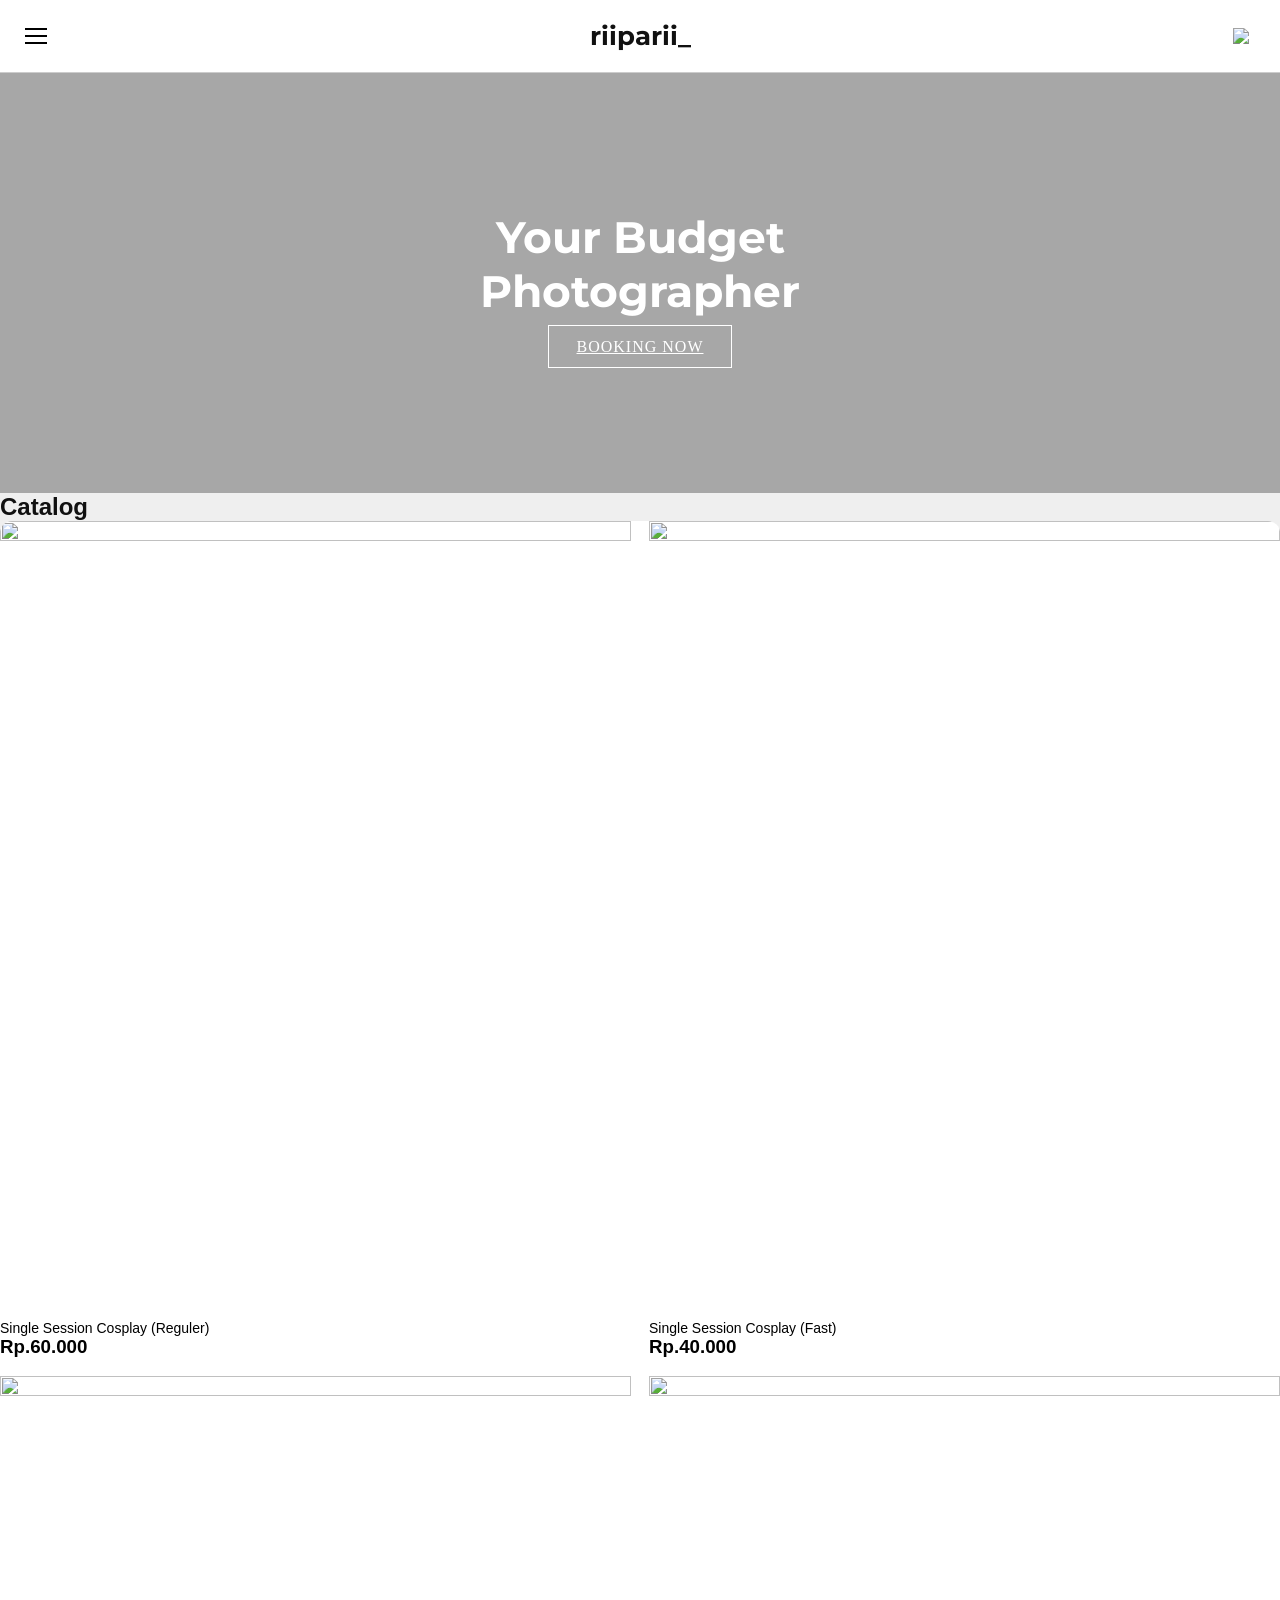
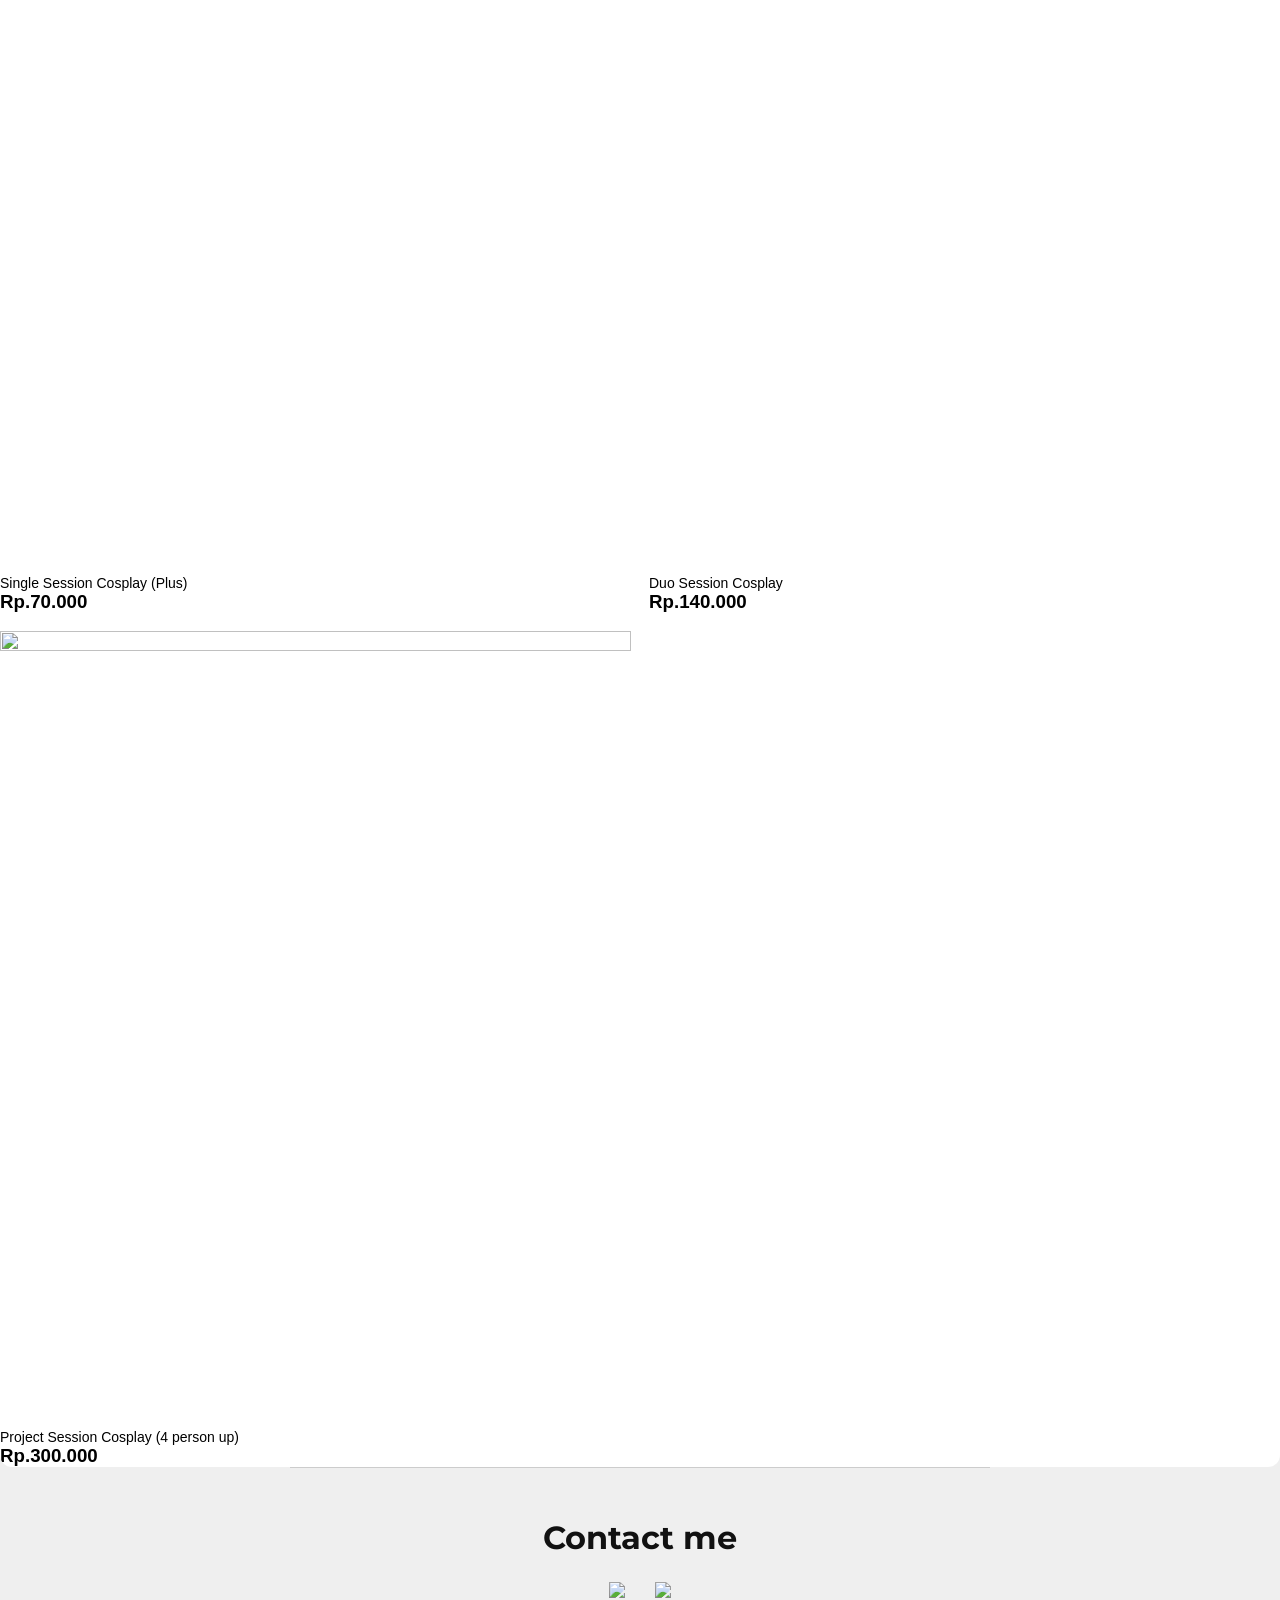
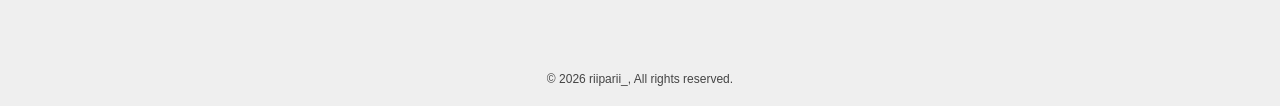
==== index.html @ c1cc9fe5 "Update index.html" ====
<!DOCTYPE html>
<html lang="en">
<head>
<meta charset="UTF-8">
<meta name="viewport" content="width=device-width, initial-scale=1.0">

<title>riiparii_ Photography</title>

<link rel="stylesheet" href="style.css">

<link href="https://fonts.googleapis.com/css2?family=Montserrat:wght@400;600;700&display=swap" rel="stylesheet">

</head>

<body>

<header class="navbar">

    <div id="searchBox" class="search-box">

<input 
type="text" 
id="searchInput" 
placeholder="Search"
onkeyup="searchCatalog()"
>

<img src="https://i.ibb.co.com/Ndz4TD00/searchlogo.png" class="search-icon-inside">

<div class="close-search" onclick="closeSearch()">✕</div>

</div>

<div class="menu-icon" onclick="toggleMenu()">
<span></span>
<span></span>
<span></span>
</div>

<div class="logo">
riiparii_
</div>

<div class="search-icon" onclick="openSearch()">
<img src="https://i.ibb.co.com/Ndz4TD00/searchlogo.png">
</div>

</header>

<!-- MENU OVERLAY -->
<div id="menuOverlay" class="menu-overlay">

<div class="menu-content">

<div class="menu-header">
<div class="close-menu" onclick="closeMenu()">✕</div>
</div>

<div class="menu-links">

<a href="commingsoon.html">About Me</a>
<a href="#commingsoon.html">Gallery</a>
<a href="commingsoon.html" download>Download PDF Catalog</a>

</div>

<div class="menu-footer">

<h3>Contact Me</h3>

<div class="menu-contact">

<a href="mailto:riipariiadmin2026@gmail.com">
<img src="https://i.ibb.co.com/HTHFLBGZ/gmaillogo.png">
</a>

<a href="https://instagram.com/riiparii_">
<img src="https://i.ibb.co.com/ynrsG2vK/instagramlogo.png">
</a>

</div>

<p class="menu-copyright">
© 2026 riiparii_
</p>

</div>

</div>

</div>

<section class="hero">

<div class="hero-content">

<h1>
Your Budget <br>
Photographer
</h1>

<a href="https://forms.gle/e1d5AohUWbhSeL6X9" class="booking">
BOOKING NOW
</a>
</div>

</section>


<section class="https://i.ibb.co.com/99dqFqdV/image.jpg">

<h2>Catalog</h2>

<div class="catalog-grid">

<a href="catalog1.html" class="catalog-item">
<img src="https://i.ibb.co.com/Fbtb90tC/p1.jpg">
<p class="package">Single Session Cosplay (Reguler) </p>
<h3>Rp.60.000</h3>
</a>


<a href="catalog2.html" class="catalog-item">
<img src="https://i.ibb.co.com/L7QJy4n/p1.jpg">
<p class="package">Single Session Cosplay (Fast) </p>
<h3>Rp.40.000</h3>
</a>


<a href="catalog3.html" class="catalog-item">
<img src="https://i.ibb.co.com/PZdLRcFg/p1.jpg">
<p class="package">Single Session Cosplay (Plus)</p>
<h3>Rp.70.000</h3>
</a>


<a href="catalog4.html" class="catalog-item">
<img src="https://i.ibb.co.com/21cMz0WW/p1.jpg">
<p class="package">Duo Session Cosplay </p>
<h3>Rp.140.000</h3>
</a>


<a href="catalog5.html" class="catalog-item">
<img src="https://i.ibb.co.com/rGk1Z4bn/p1.jpg">
<p class="package">Project Session Cosplay (4 person up)</p>
<h3>Rp.300.000</h3>
</a>

</div>

</section>

<section class="contact-home">

<h2>Contact me</h2>

<div class="contact-icons">

<a href="mailto:emailkamu@gmail.com">
<img src="https://i.ibb.co.com/HTHFLBGZ/gmaillogo.png">
</a>

<a href="https://instagram.com/usernamekamu">
<img src="https://i.ibb.co.com/ynrsG2vK/instagramlogo.png">
</a>

</div>

</section>

<script src="script.js"></script>

<footer>

<p>© 2026 riiparii_, All rights reserved.</p>

</footer>

<script>

function openSearch(){
document.getElementById("searchBox").style.display="flex";
}

function closeSearch(){
document.getElementById("searchBox").style.display="none";
document.getElementById("searchInput").value="";
searchCatalog();
}

function searchCatalog(){

let input=document.getElementById("searchInput").value.toLowerCase();
let items=document.querySelectorAll(".catalog-item");

items.forEach(item=>{

let text=item.innerText.toLowerCase();

if(text.includes(input)){
item.style.display="block";
}else{
item.style.display="none";
}

});

}

function openSearch(){
document.getElementById("searchBox").style.display="flex";
document.getElementById("searchInput").focus();
}

</script>

<script>

function toggleMenu(){
document.getElementById("menuOverlay").style.display = "block";
}

function closeMenu(){
document.getElementById("menuOverlay").style.display = "none";
}

</script>

</body>
</html>
---- style.css ----
*{
margin:0;
padding:0;
box-sizing:border-box;
}

body{
font-family:"Bahnschrift", sans-serif;
background:#efefef;
color:#111;
}

/* NAVBAR */

.navbar{
display:flex;
justify-content:space-between;
align-items:center;
padding:20px 25px;
background:white;
border-bottom:1px solid #ccc;
}

.logo{
font-family:"Montserrat";
font-weight:700;
font-size:26px;
}

.menu-icon span{
display:block;
width:22px;
height:2px;
background:black;
margin:5px 0;
}

.search-icon img{
width:22px;
height:auto;
cursor:pointer;
display:block;
}

.search-icon{
display:flex;
align-items:center;
}
/* HERO */

.hero{
height:420px;
background-image:url("https://i.ibb.co.com/99dqFqdV/image.jpg");

background-size:cover;
background-position:center top;
background-repeat:no-repeat;

display:flex;
align-items:center;
justify-content:center;
position:relative;
text-align:center;
color:white;
overflow:hidden;
}

.hero::after{
content:"";
position:absolute;
top:0;
left:0;
width:100%;
height:100%;
background:rgba(0,0,0,0.3);
}

.hero-content{
z-index:2;
}

.hero-img{
width:100%;
height:auto;
display:block;
}

.hero-content{
position:absolute;
top:50%;
left:50%;
transform:translate(-50%,-50%);
}

.hero h1{
font-family:"Montserrat";
font-size:44px;
font-weight:700;
margin-bottom:20px;
}

.booking{
background:transparent;
border:1px solid white;
padding:12px 28px;
color:white;
font-family:"Bahnschrift";
letter-spacing:1px;
cursor:pointer;
transition:0.3s;
}

.booking:hover{
background:white;
color:black;
}

/* CATALOG */

.catalog{
max-width:700px;
margin:auto;
padding:40px 20px;
}

.catalog h2{
font-family:"Montserrat";
font-size:34px;
margin-bottom:20px;
}

.catalog-grid{
display:grid;
grid-template-columns:repeat(2,1fr);
gap:16px;
}
.card img{
width:100%;
aspect-ratio:4/5;
object-fit:cover;
display:block;
}

.package{
margin-top:10px;
font-size:14px;
}

.card h3{
font-family:"Montserrat";
font-size:20px;
margin-top:4px;
}

.card{
text-decoration:none;
color:inherit;
display:block;
}

.contact-home{
max-width:700px;
margin:auto;
padding:50px 20px;
text-align:center;
border-top:1px solid #ccc;
}

.contact-home h2{
font-family:"Montserrat";
font-size:32px;
margin-bottom:25px;
}

.contact-icons{
display:flex;
justify-content:center;
gap:30px;
}

.contact-icons img{
width:30px;
height:auto;
cursor:pointer;
transition:0.25s;
}

.contact-icons img:hover{
transform:scale(1.1);
opacity:0.7;
} 

/* MOBILE */

@media(max-width:600px){

.hero h1{
font-size:32px;
}

.catalog-grid{
grid-template-columns:1fr;
}

}

footer{
text-align:center;
padding:20px;
font-size:12px;
color:#444;
}
.navbar{

position:relative;

}

.back-btn:hover{
opacity:0.6;
transition:0.2s;
}

.search-box{

display:none;

position:absolute;
left:50%;
transform:translateX(-50%);

align-items:center;
gap:10px;

padding:10px 15px;

background:white;
border:1px solid #aaa;

width:400px;
max-width:80%;

z-index:1000;

}

.search-box input{

flex:1;

padding:10px 14px;

border:none;
outline:none;

font-family:"Montserrat";
font-size:16px;

}

.search-icon-inside{

width:20px;

}

.close-search{

font-size:22px;
cursor:pointer;

}

.catalog-grid{
display:grid;
grid-template-columns:repeat(2,1fr);
gap:18px;

border-radius:12px;
overflow:hidden;
background:white;
}

.catalog-item{
display:block;
text-decoration:none;
color:black;
}

.catalog-item img{
width:100%;
aspect-ratio:4/5;
object-fit:cover;
display:block;
}

.catalog-item img{
transition:0.3s;
}

.catalog-item:hover img{
transform:scale(1.05);
}

.menu-overlay{
position:fixed;
top:0;
left:0;
width:100%;
height:100%;
background:rgba(0,0,0,0.2);
display:none;
z-index:1000;
}

.menu-content{
width:75%;
height:100%;
background:#f5f5f5;
position:relative;
display:flex;
flex-direction:column;
justify-content:space-between;
font-family:'Montserrat',sans-serif;
}

.menu-header{
position:absolute;
top:20px;
right:25px;
}

.close-menu{
font-size:28px;
cursor:pointer;
}

.menu-links{
margin-top:100px;
}

.menu-links a{
display:block;
padding:30px 40px;
font-size:28px;
text-decoration:none;
color:black;
border-bottom:1px solid #ccc;
}

.menu-footer{
padding:30px 40px;
}

.menu-footer h3{
font-size:20px;
margin-bottom:15px;
}

.menu-contact{
display:flex;
gap:15px;
margin-bottom:20px;
}

.menu-contact img{
width:28px;
}

.menu-copyright{
font-size:14px;
color:#555;
}

@media(max-width:600px){

.hero{
height:300px;
background-size:100%;
background-position:center top;
}

}
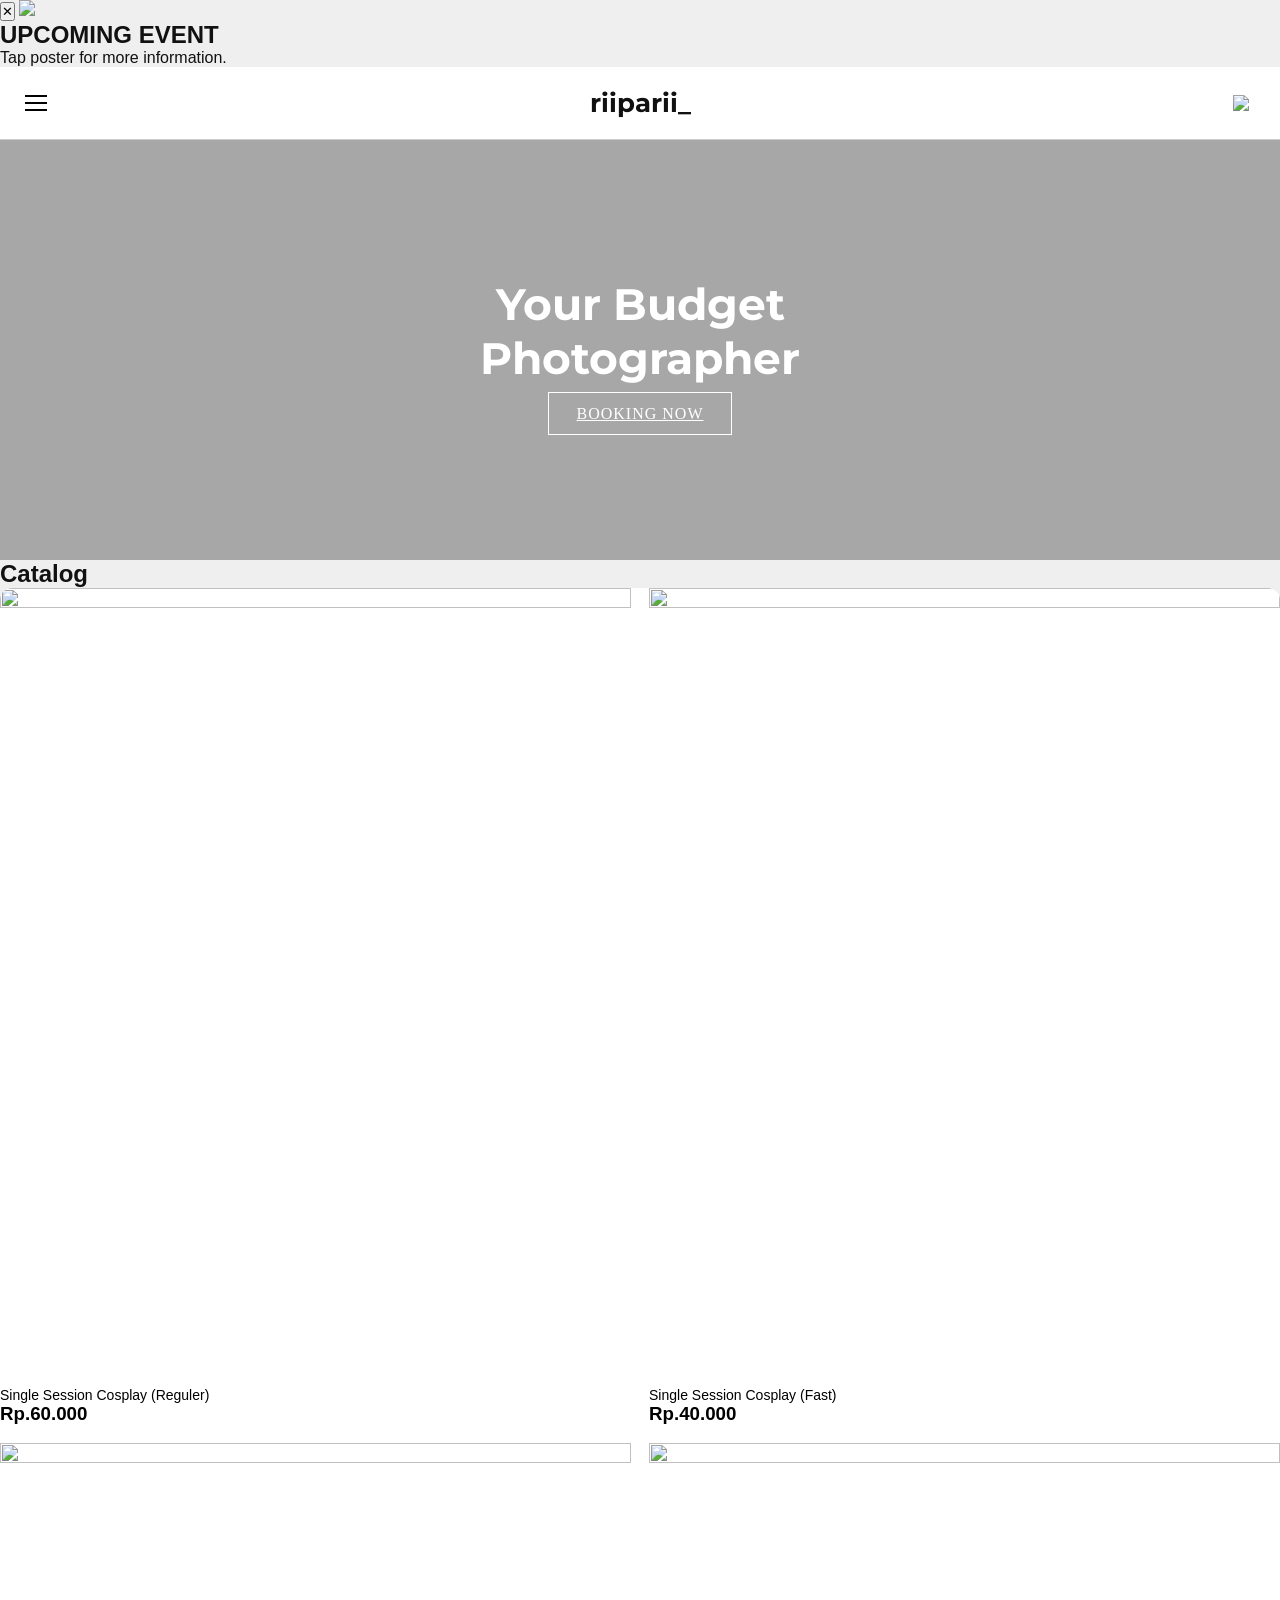
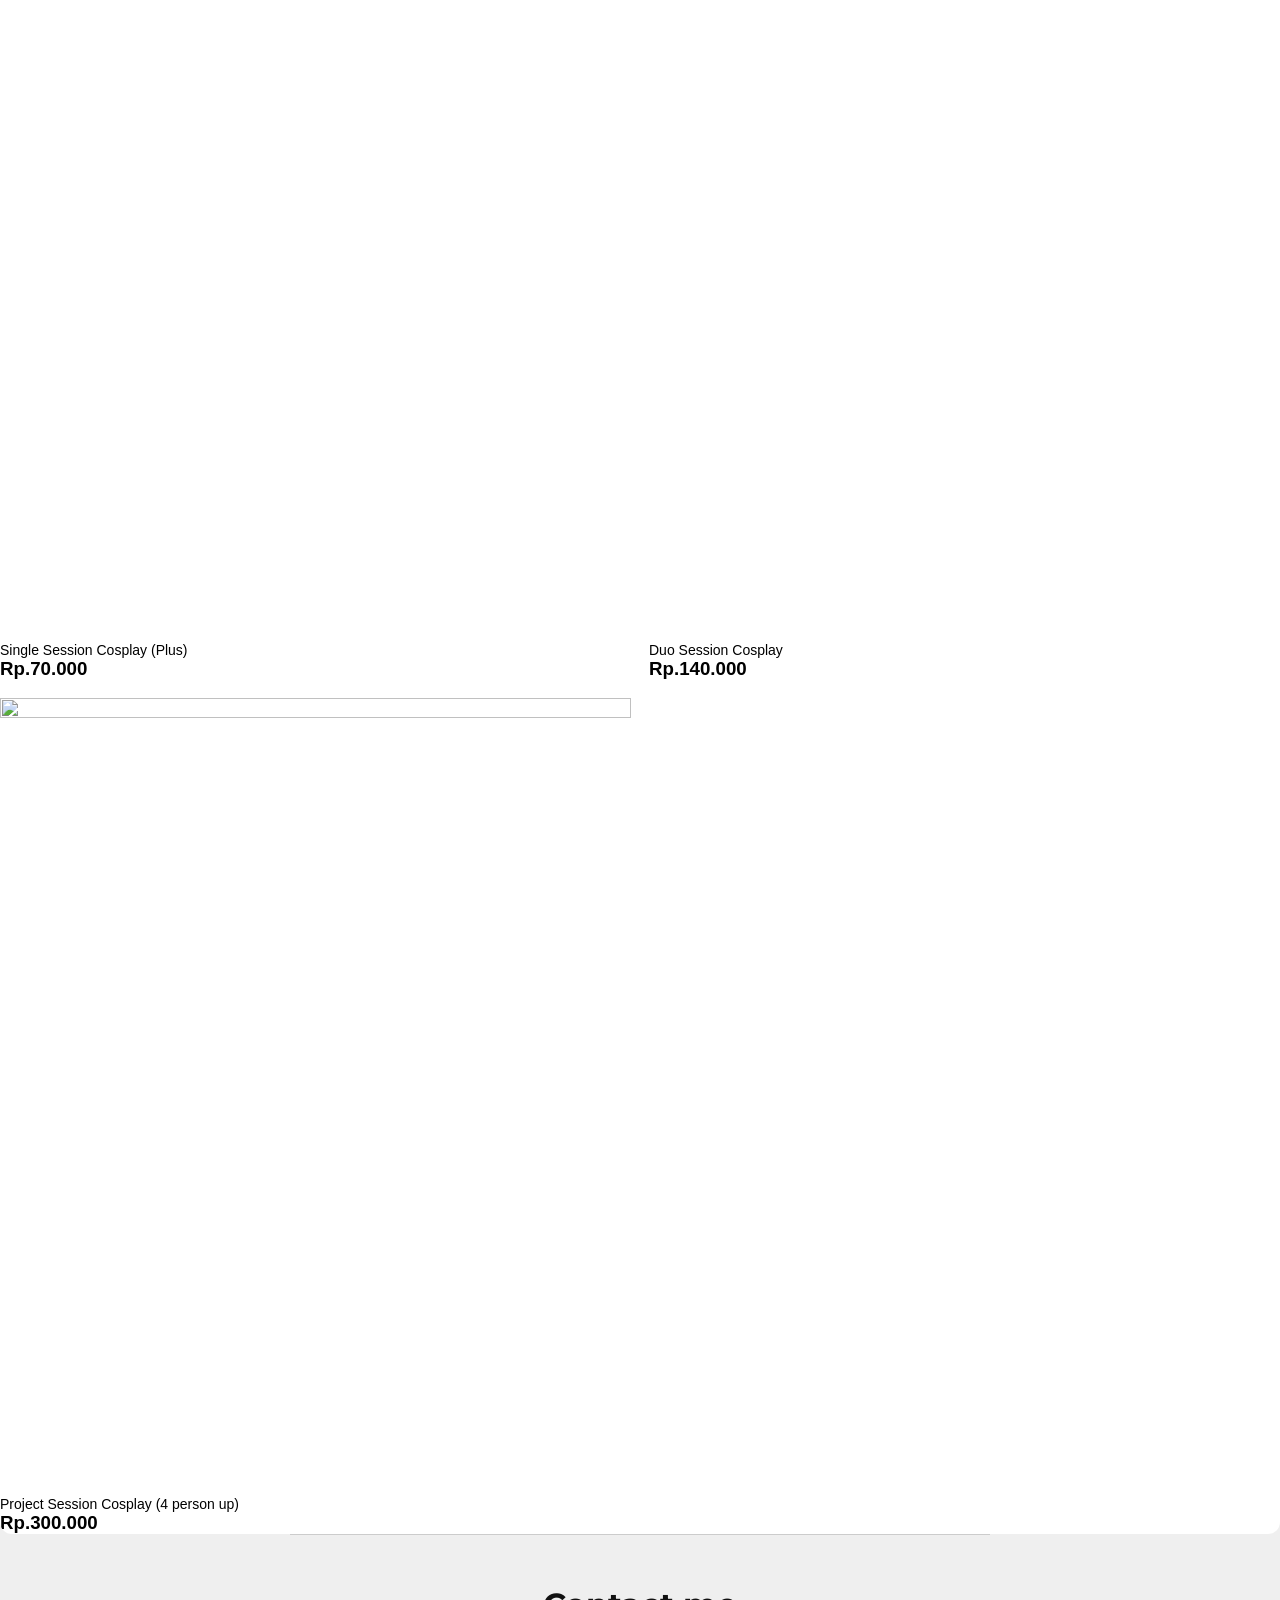
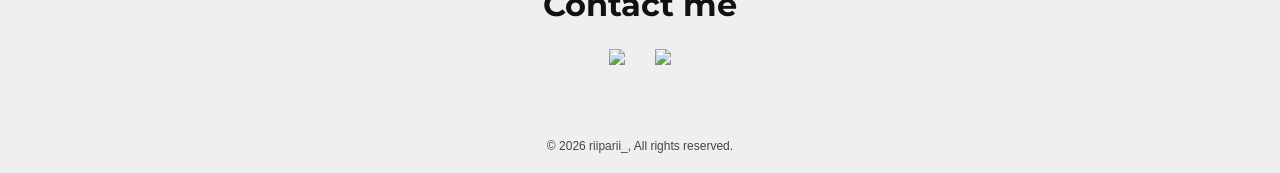
==== commit 6f3f633c: "Update index.html" ====
--- a/index.html
+++ b/index.html
@@ -11,6 +11,31 @@
 <link href="https://fonts.googleapis.com/css2?family=Montserrat:wght@400;600;700&display=swap" rel="stylesheet">
 
 </head>
+
+<!-- EVENT POPUP -->
+
+<div id="eventPopup" class="popup-overlay">
+
+<div class="popup-box">
+
+<button class="popup-close" onclick="closePopup()">✕</button>
+
+<img
+class="popup-poster"
+src="https://i.ibb.co.com/dw8KZtsd/Weekend-jadi-lebih-seru-bareng-Connext-Japan-Djakarta-Ennichi-Nikmati-vibes-matsuri-di-taman-pu.jpg"
+>
+</a>
+
+<div class="popup-info">
+<h2>UPCOMING EVENT</h2>
+<p>
+Tap poster for more information.
+</p>
+</div>
+
+</div>
+
+</div>
 
 <body>
 
@@ -58,9 +83,9 @@
 
 <div class="menu-links">
 
-<a href="commingsoon.html">About Me</a>
-<a href="#commingsoon.html">Gallery</a>
-<a href="commingsoon.html" download>Download PDF Catalog</a>
+<a href="comming soon.html">About Me</a>
+<a href="comming soon.html">Gallery</a>
+<a href="comming soon.html">Download PDF Catalog</a>
 
 </div>
 
@@ -227,5 +252,29 @@
 
 </script>
 
+<script>
+
+function closePopup(){
+document.getElementById("eventPopup").style.display = "none";
+}
+
+window.onload = function(){
+
+if(!sessionStorage.getItem("popupShown")){
+
+document.getElementById("eventPopup").style.display = "flex";
+
+sessionStorage.setItem("popupShown", "true");
+
+}else{
+
+document.getElementById("eventPopup").style.display = "none";
+
+}
+
+}
+
+</script>
+
 </body>
 </html>
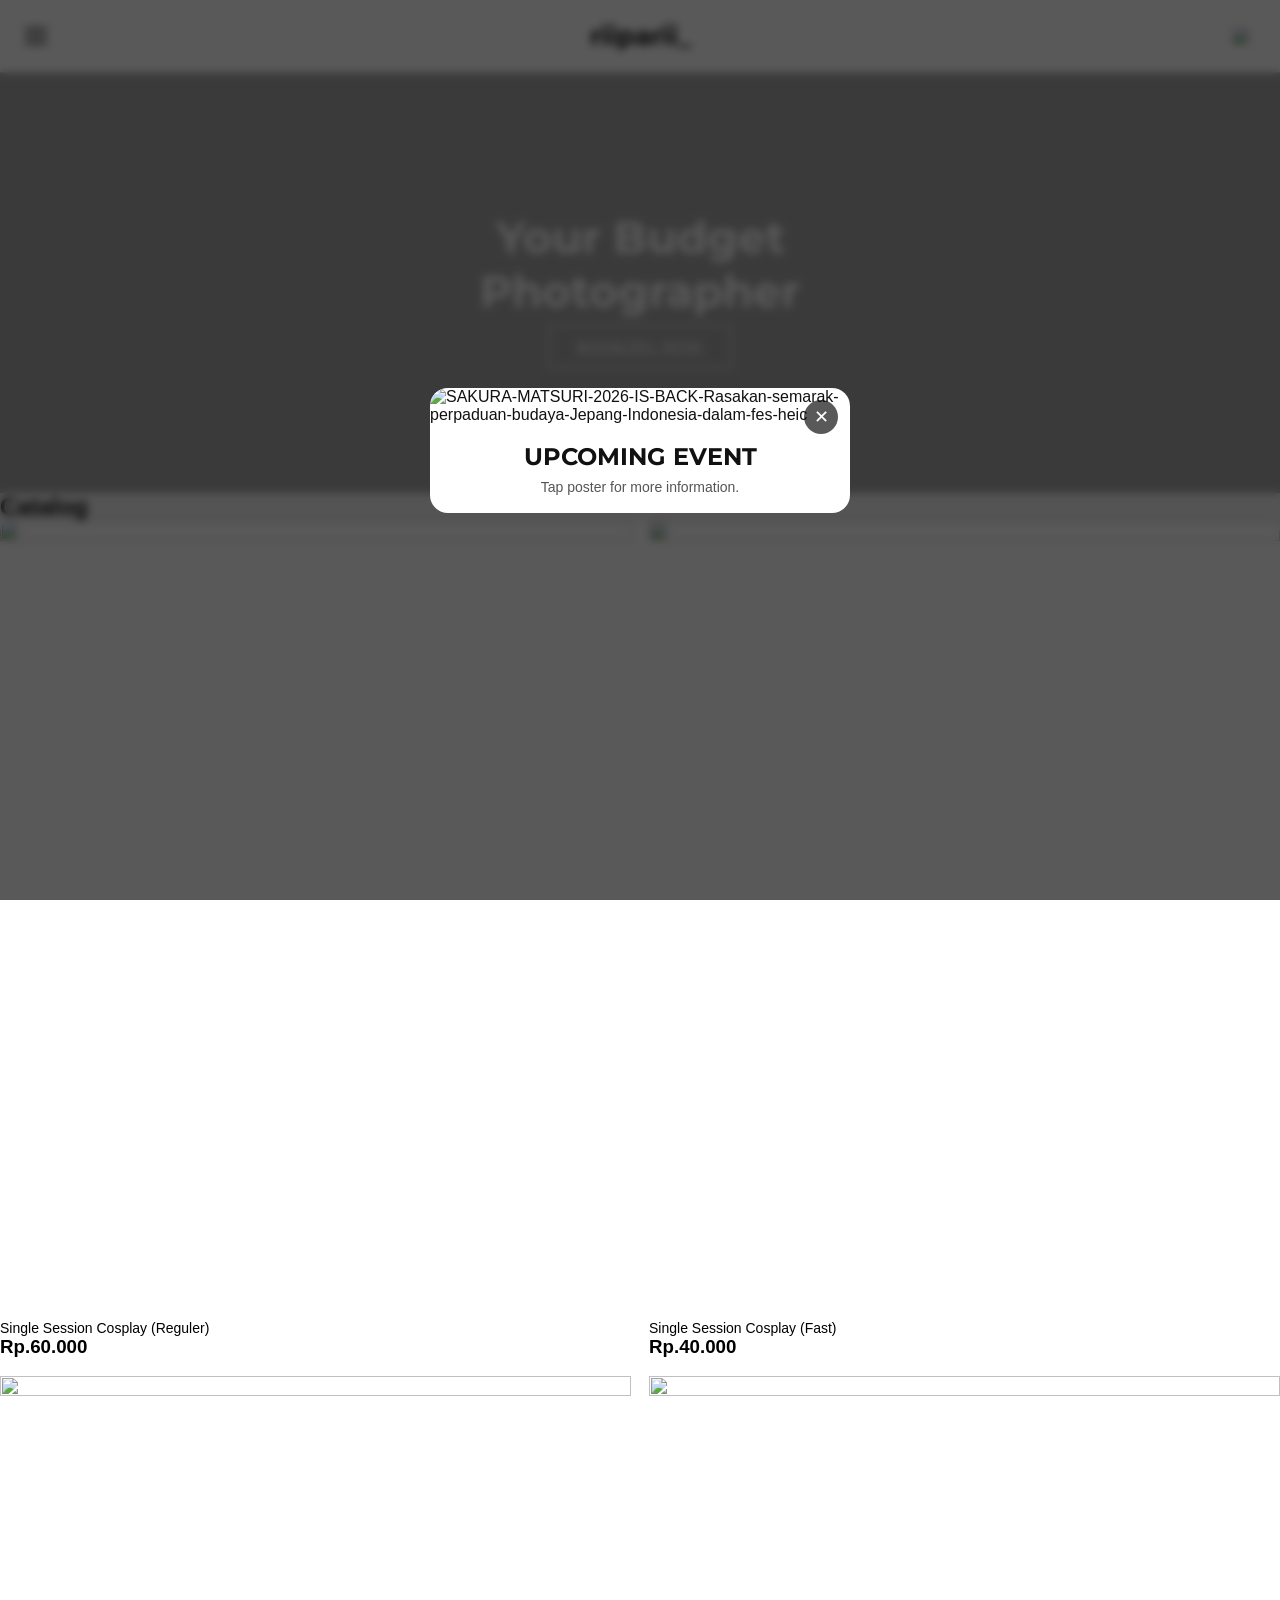
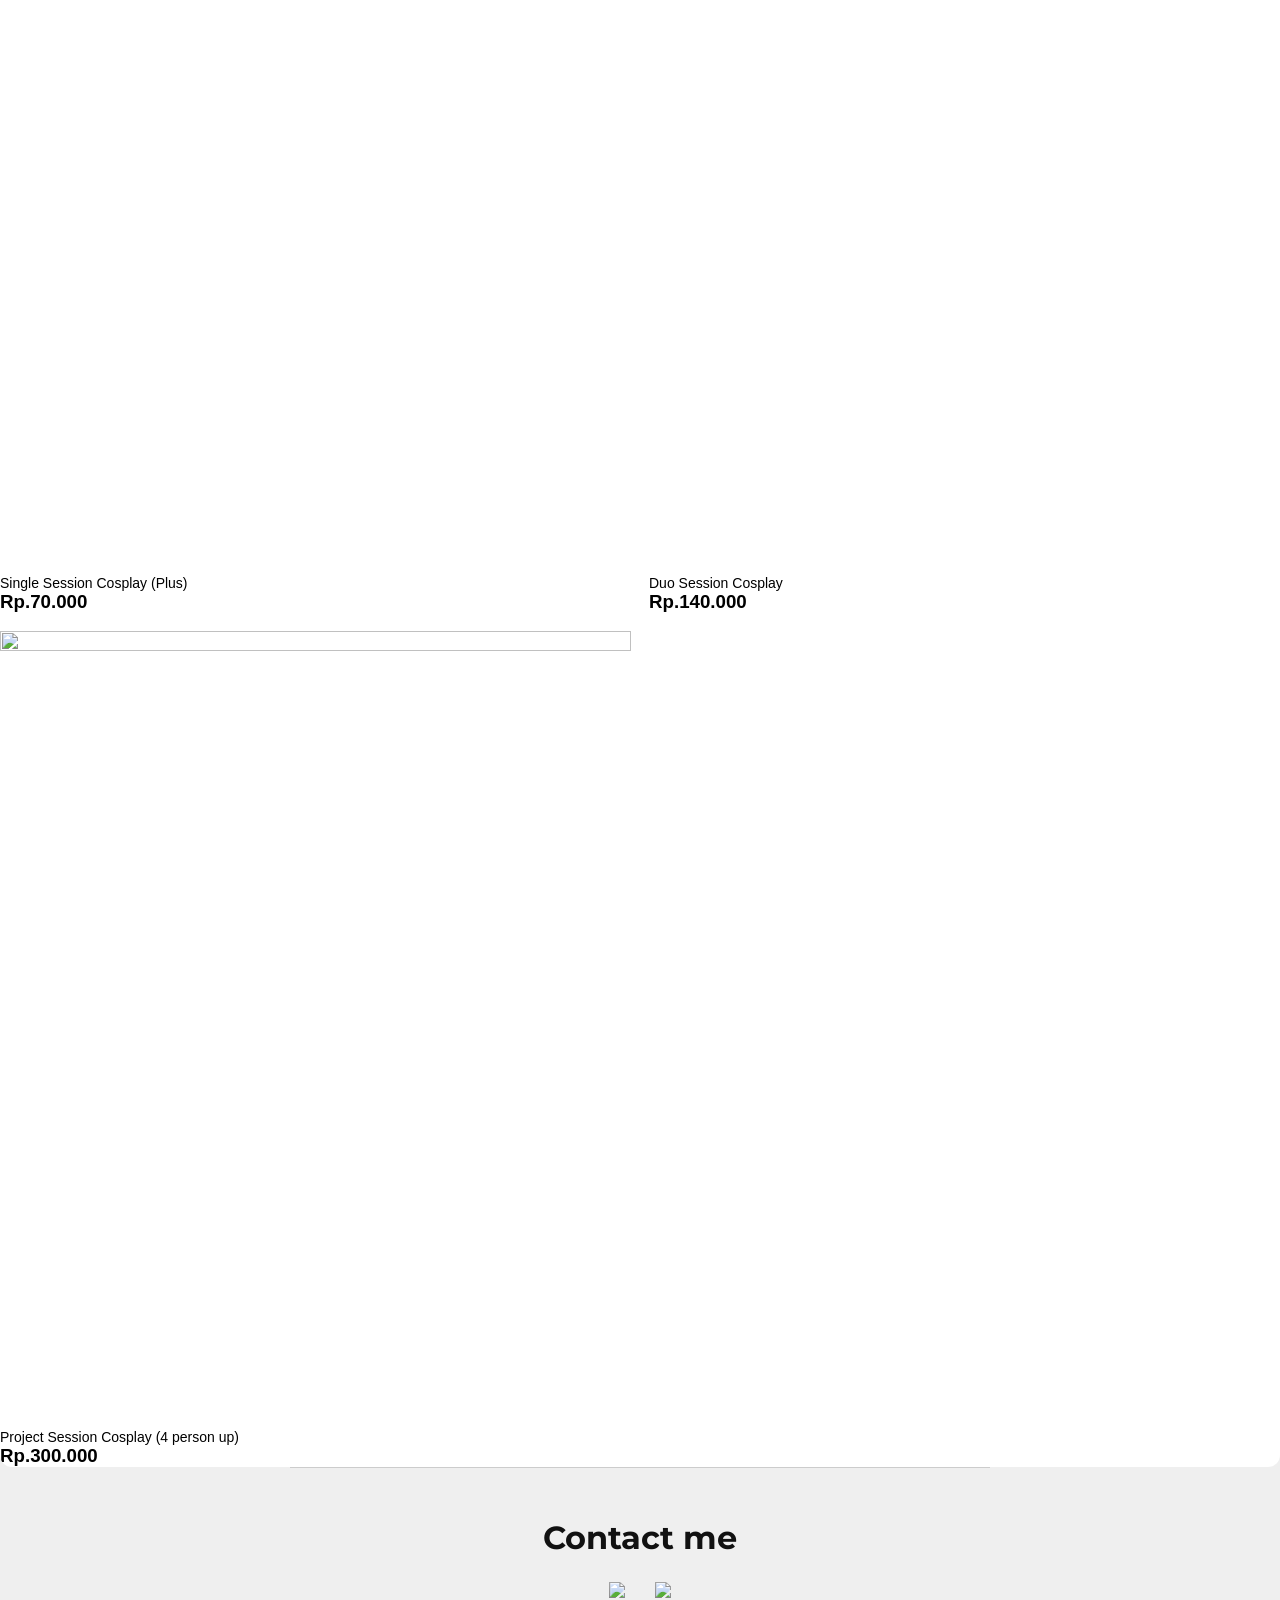
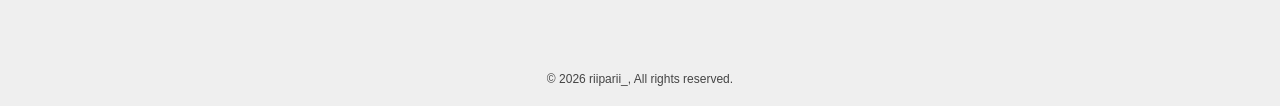
==== commit 2cbdfc52: "Update index.html" ====
--- a/index.html
+++ b/index.html
@@ -22,8 +22,7 @@
 
 <img
 class="popup-poster"
-src="https://i.ibb.co.com/dw8KZtsd/Weekend-jadi-lebih-seru-bareng-Connext-Japan-Djakarta-Ennichi-Nikmati-vibes-matsuri-di-taman-pu.jpg"
->
+src= "https://i.ibb.co.com/whGbLf6R/SAKURA-MATSURI-2026-IS-BACK-Rasakan-semarak-perpaduan-budaya-Jepang-Indonesia-dalam-fes-heic.jpg" alt="SAKURA-MATSURI-2026-IS-BACK-Rasakan-semarak-perpaduan-budaya-Jepang-Indonesia-dalam-fes-heic"
 </a>
 
 <div class="popup-info">
--- a/style.css
+++ b/style.css
@@ -381,3 +381,104 @@
 }
 
 }
+
+/* EVENT POPUP */
+
+.popup-overlay{
+position:fixed;
+top:0;
+left:0;
+width:100%;
+height:100%;
+
+background:rgba(0,0,0,0.65);
+backdrop-filter:blur(4px);
+
+z-index:9999;
+
+display:flex;
+justify-content:center;
+align-items:center;
+
+padding:20px;
+}
+
+.popup-box{
+position:relative;
+
+background:white;
+border-radius:18px;
+
+overflow:hidden;
+
+max-width:420px;
+width:100%;
+
+animation:popupShow 0.35s ease;
+}
+
+.popup-poster{
+width:100%;
+display:block;
+object-fit:cover;
+}
+
+.popup-info{
+padding:18px;
+text-align:center;
+}
+
+.popup-info h2{
+font-family:"Montserrat";
+font-size:24px;
+margin-bottom:8px;
+}
+
+.popup-info p{
+font-size:14px;
+color:#555;
+}
+
+.popup-close{
+position:absolute;
+top:12px;
+right:12px;
+
+width:34px;
+height:34px;
+
+border:none;
+border-radius:50%;
+
+background:rgba(0,0,0,0.65);
+color:white;
+
+font-size:18px;
+cursor:pointer;
+
+z-index:10;
+}
+
+@keyframes popupShow{
+from{
+opacity:0;
+transform:scale(0.9);
+}
+
+to{
+opacity:1;
+transform:scale(1);
+}
+}
+
+@media(max-width:600px){
+
+.popup-box{
+max-width:340px;
+}
+
+.popup-info h2{
+font-size:20px;
+}
+
+}
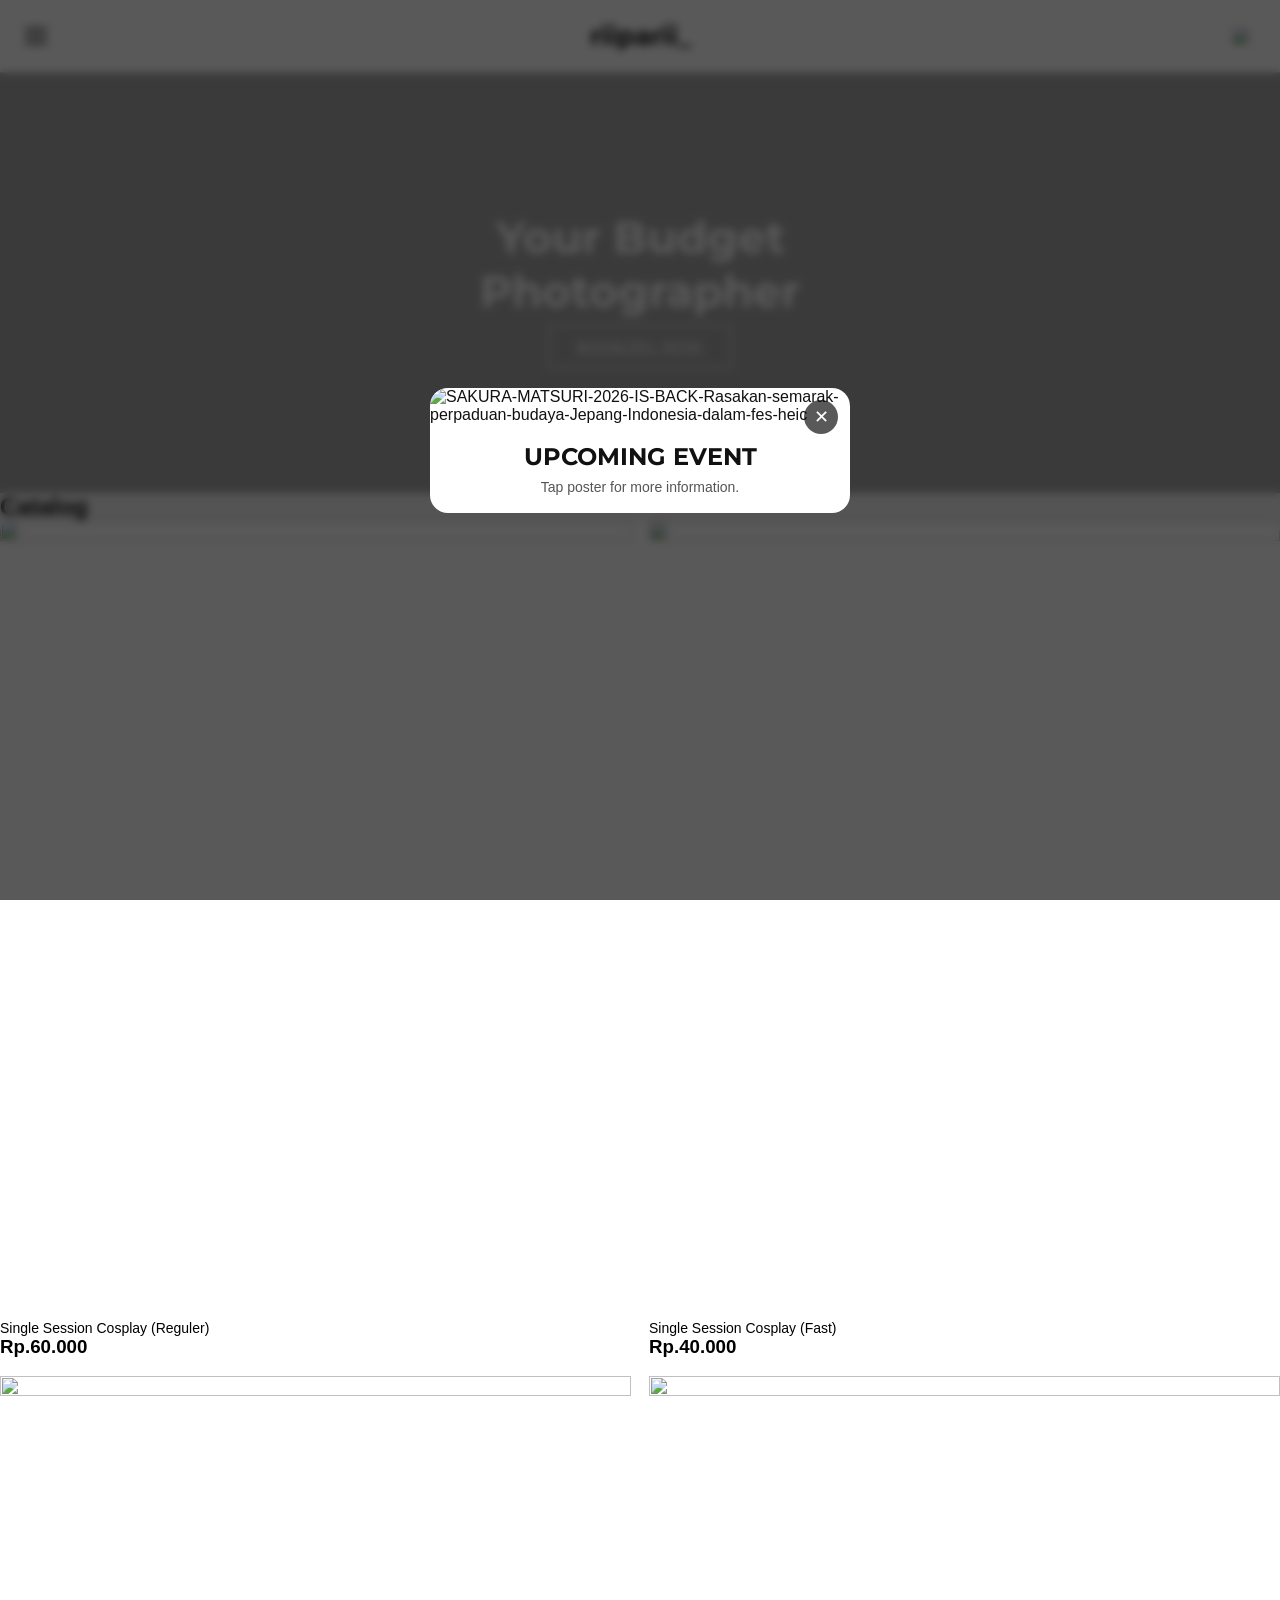
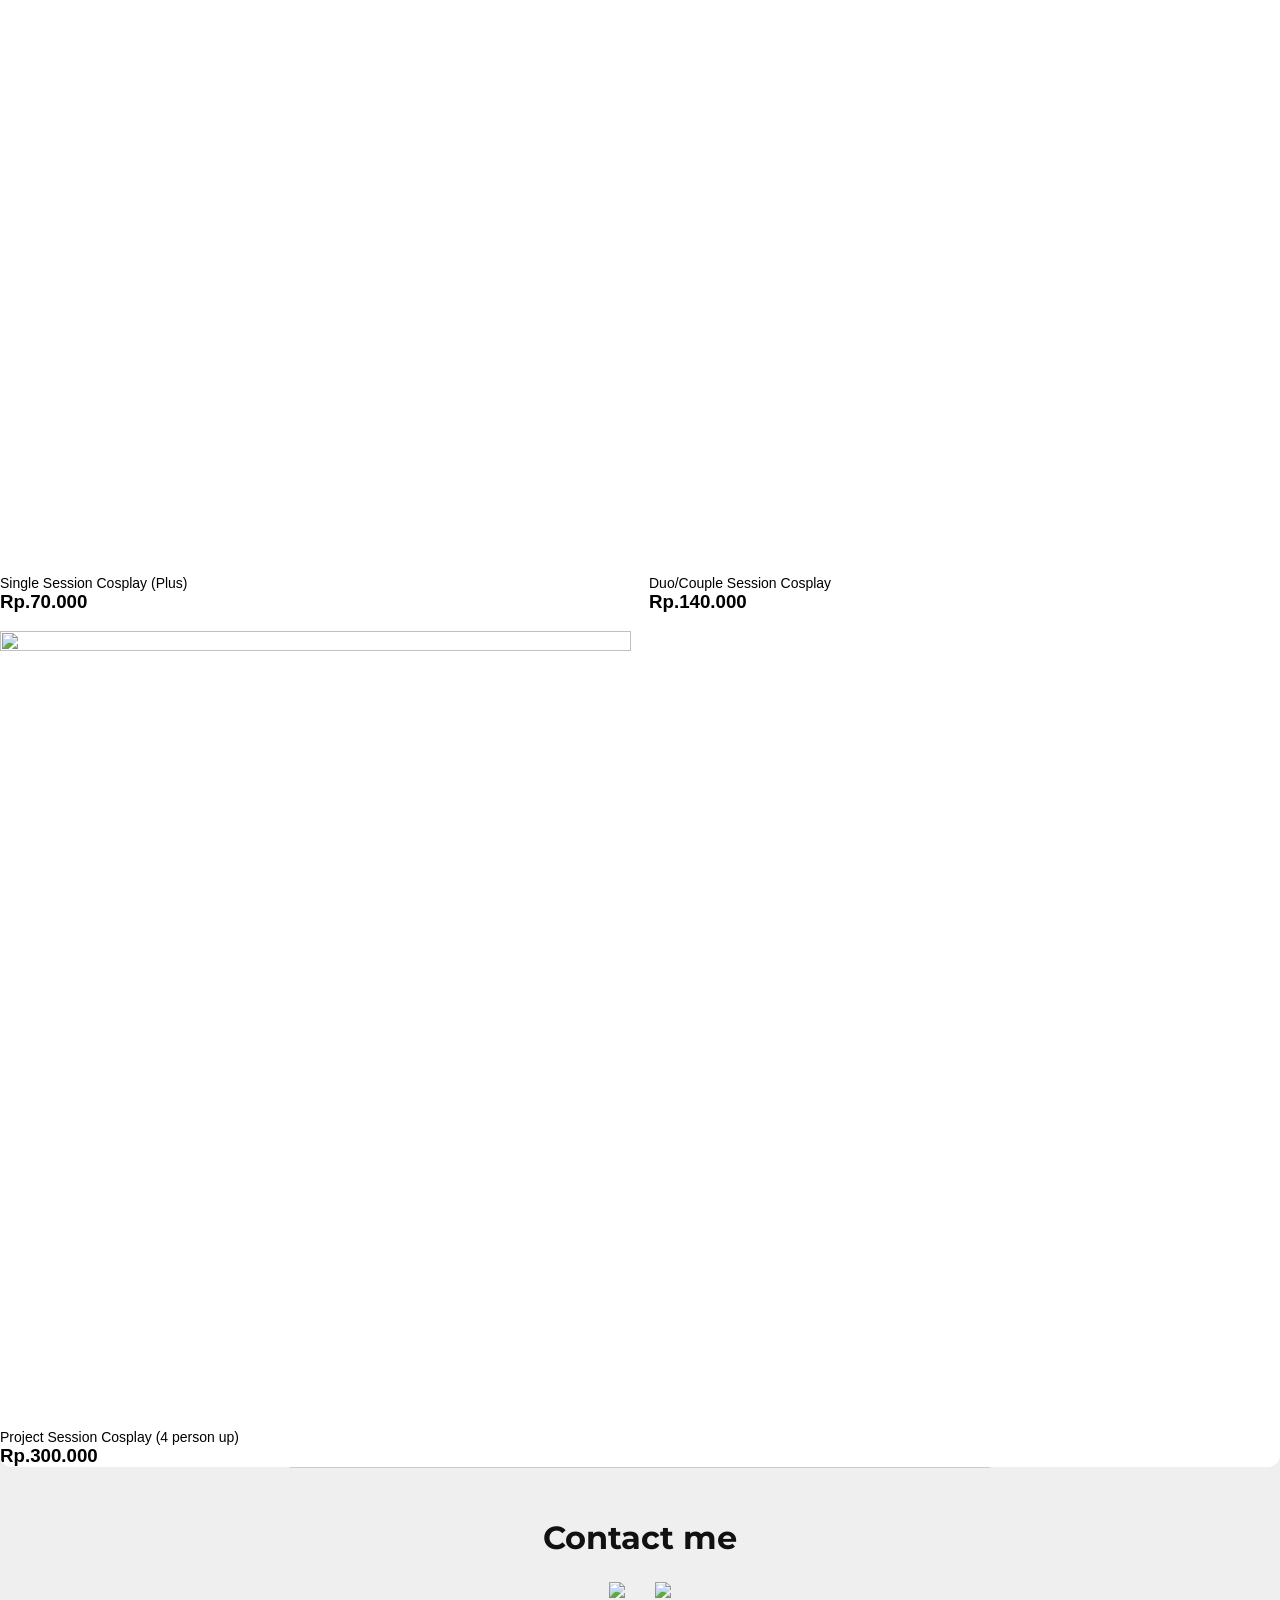
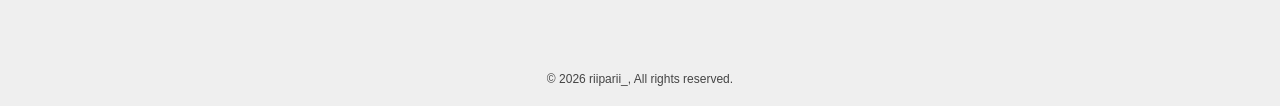
==== commit 2c9fdad9: "Update index.html" ====
--- a/index.html
+++ b/index.html
@@ -159,8 +159,8 @@
 
 
 <a href="catalog4.html" class="catalog-item">
-<img src="https://i.ibb.co.com/21cMz0WW/p1.jpg">
-<p class="package">Duo Session Cosplay </p>
+<img src="https://i.ibb.co.com/V0c4fTyM/DSC0010.jpg">
+<p class="package">Duo/Couple Session Cosplay </p>
 <h3>Rp.140.000</h3>
 </a>
 
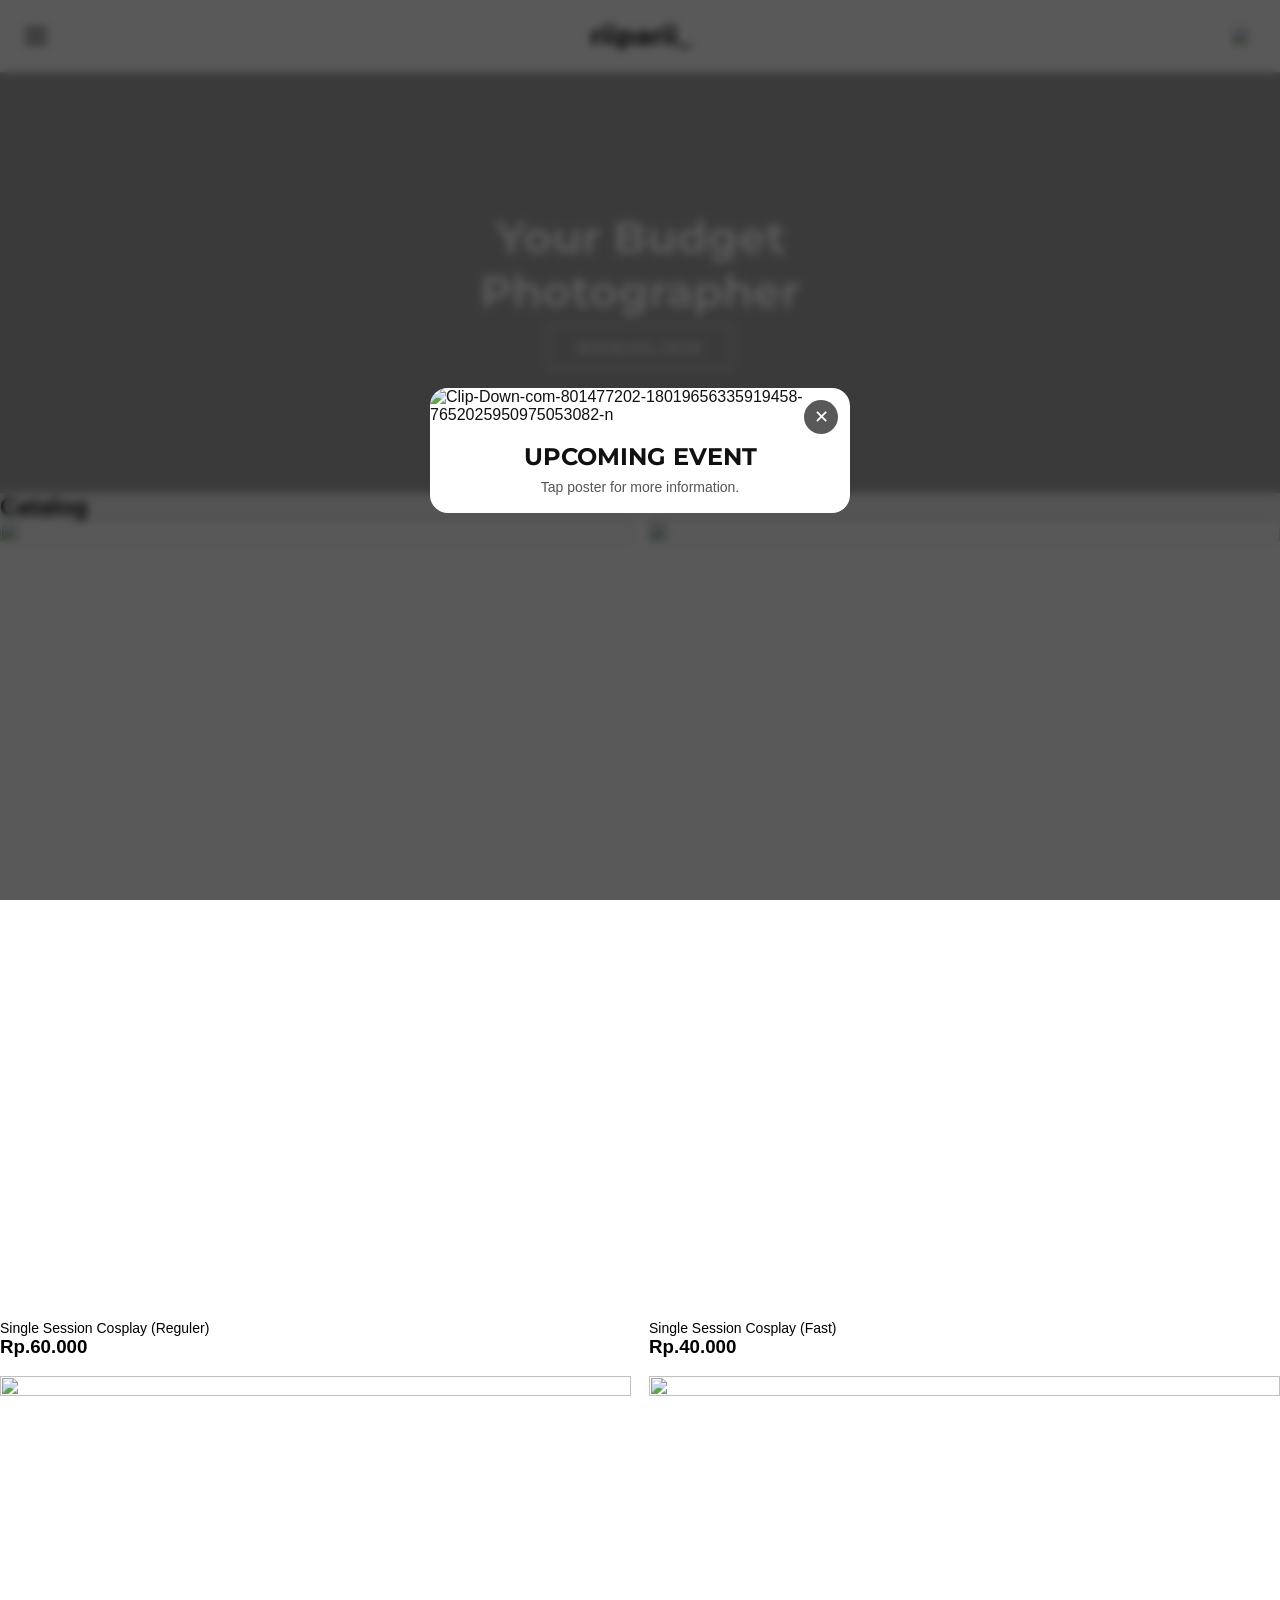
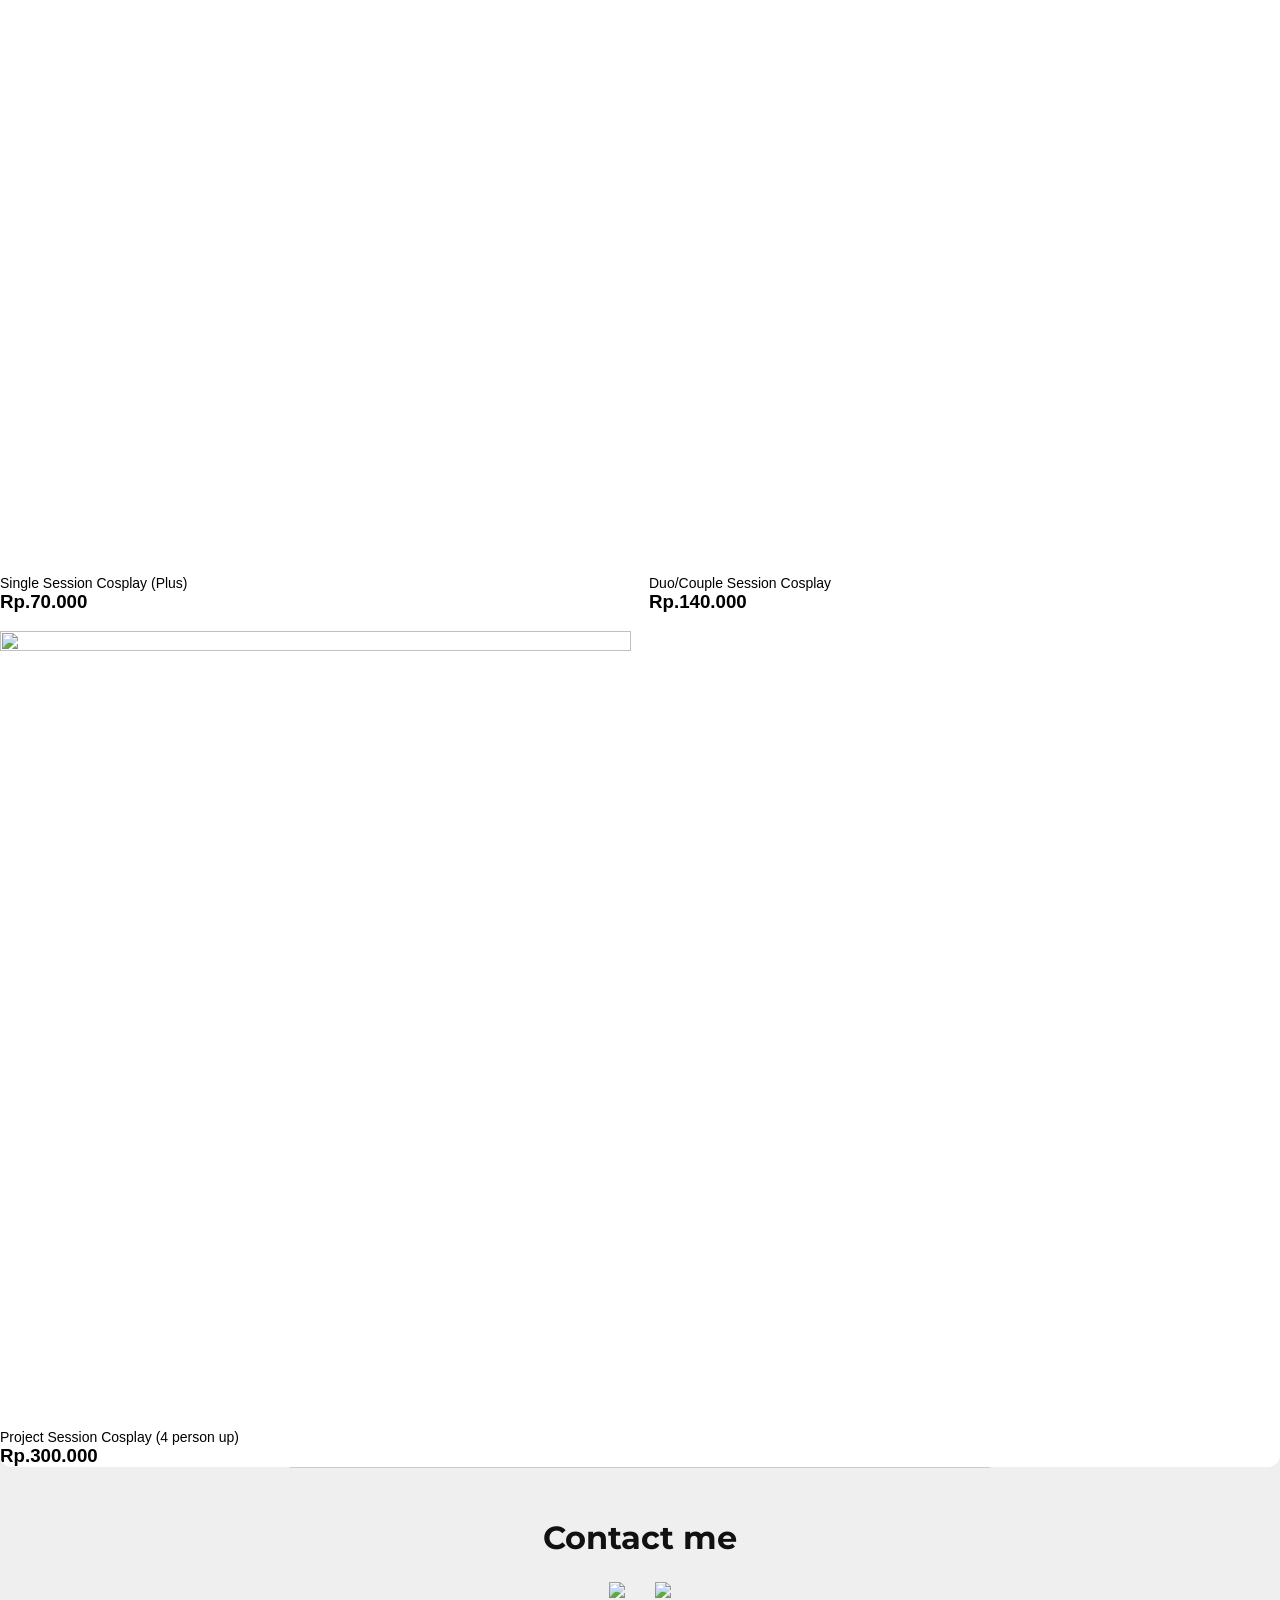
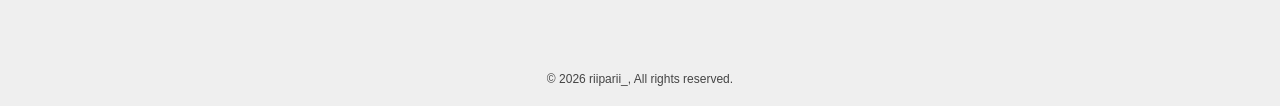
==== commit 8a445d1c: "Update index.html" ====
--- a/index.html
+++ b/index.html
@@ -22,7 +22,7 @@
 
 <img
 class="popup-poster"
-src= "https://i.ibb.co.com/whGbLf6R/SAKURA-MATSURI-2026-IS-BACK-Rasakan-semarak-perpaduan-budaya-Jepang-Indonesia-dalam-fes-heic.jpg" alt="SAKURA-MATSURI-2026-IS-BACK-Rasakan-semarak-perpaduan-budaya-Jepang-Indonesia-dalam-fes-heic"
+src="https://i.ibb.co.com/3tTQrGK/Clip-Down-com-801477202-18019656335919458-7652025950975053082-n.jpg" alt="Clip-Down-com-801477202-18019656335919458-7652025950975053082-n"
 </a>
 
 <div class="popup-info">
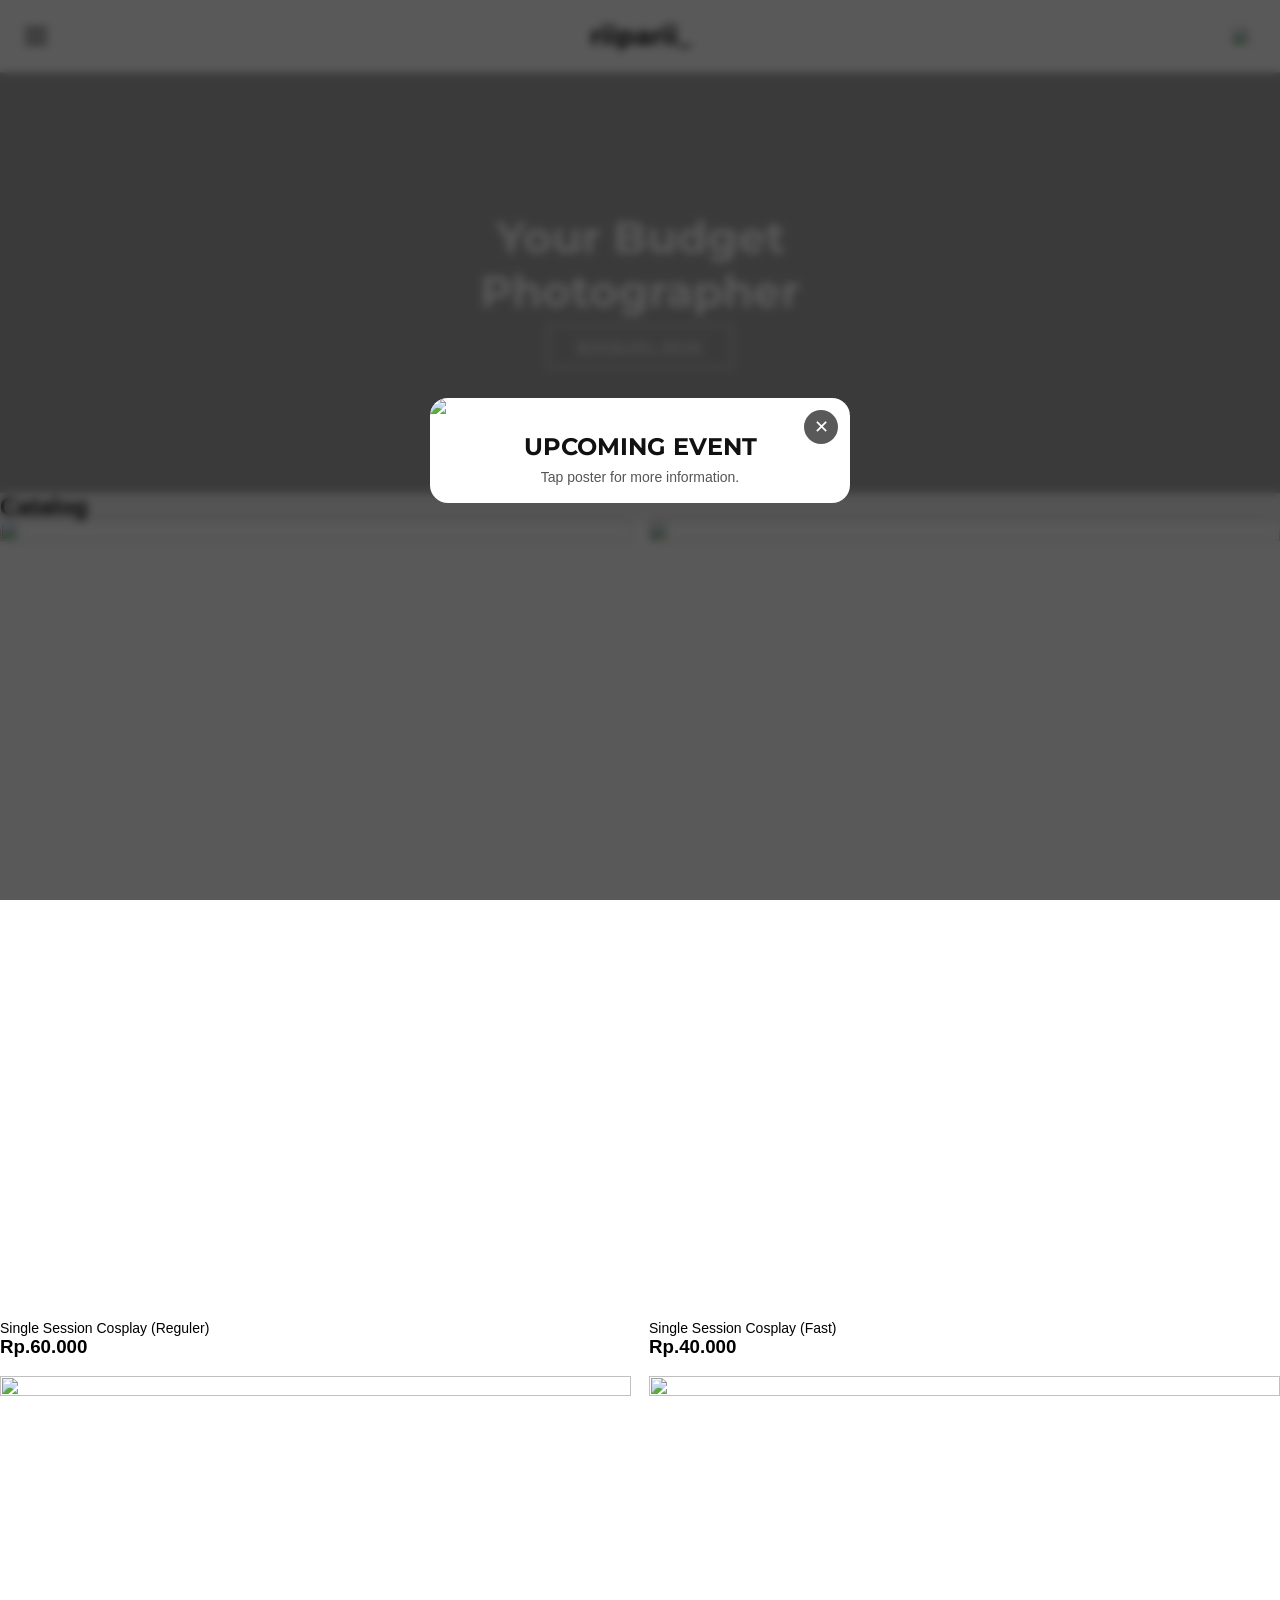
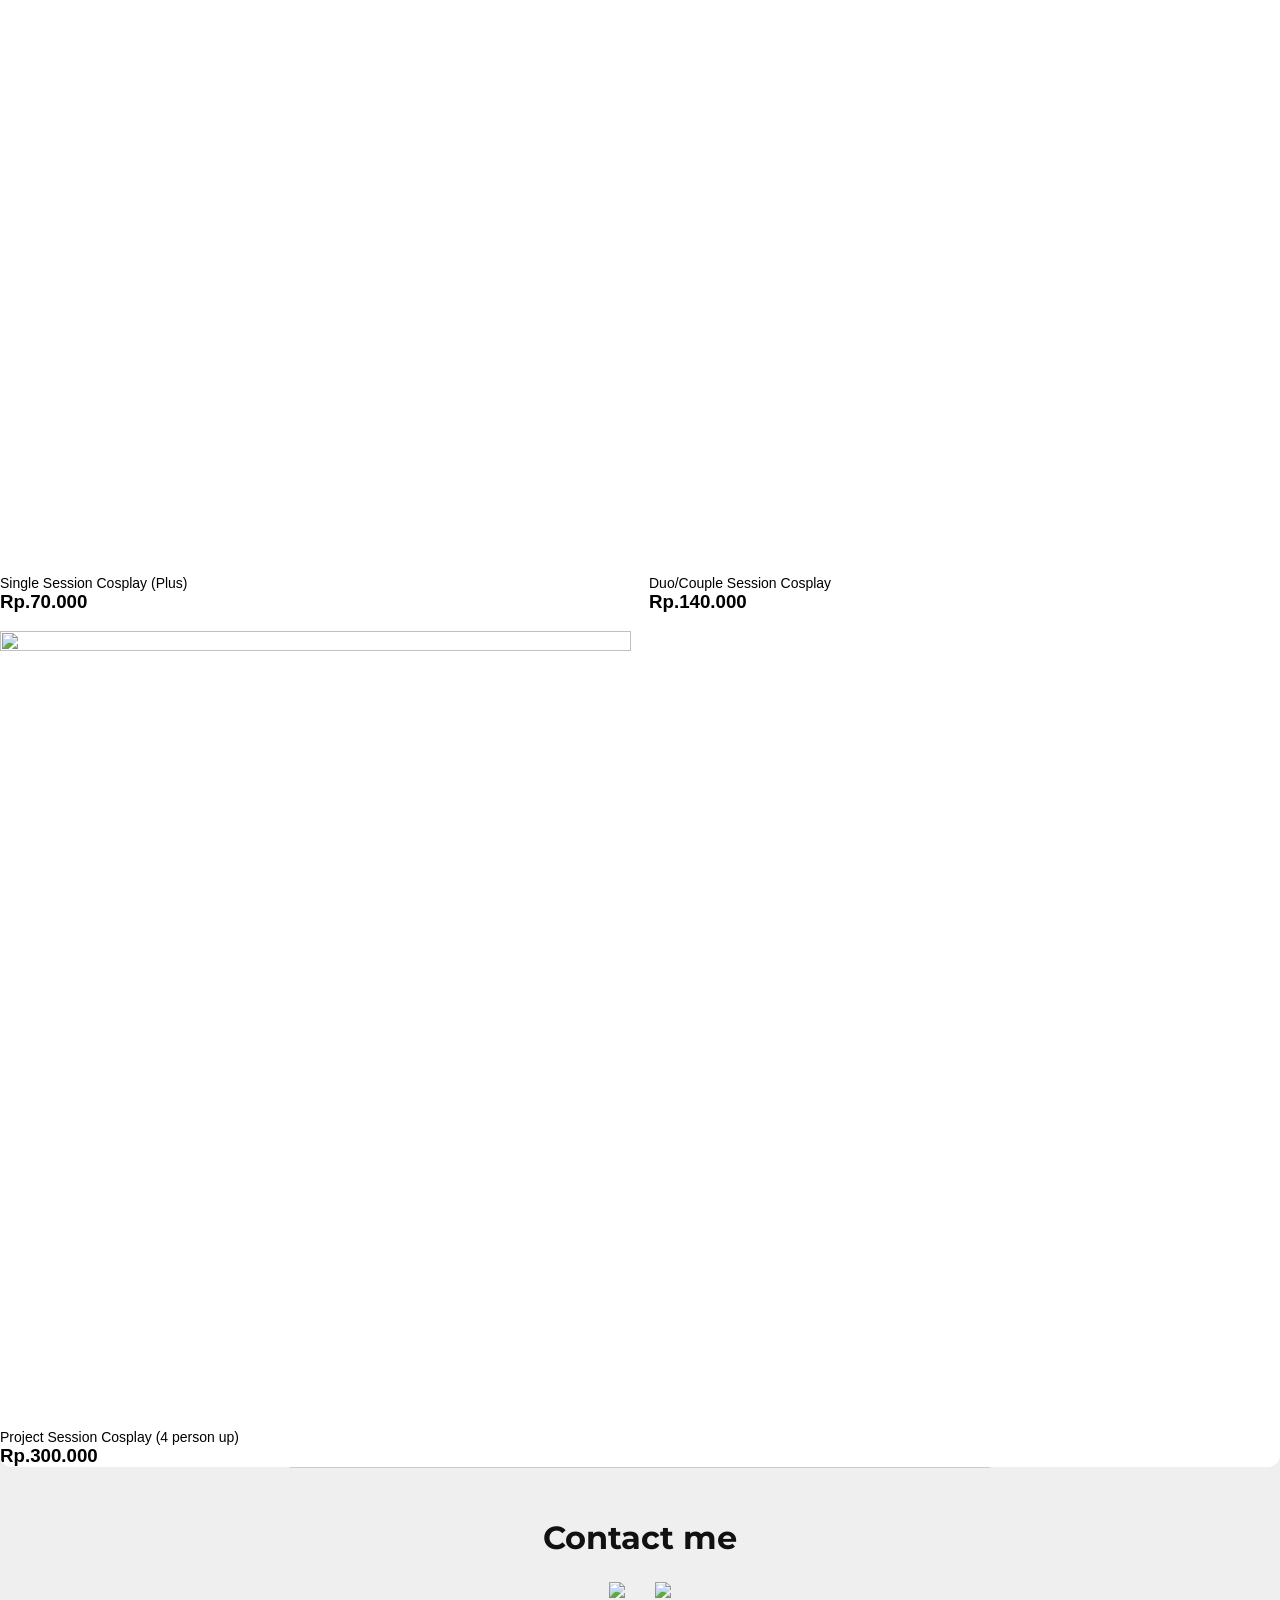
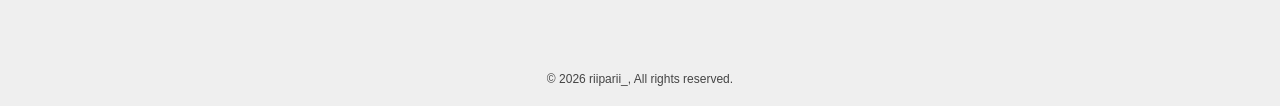
==== commit 6ac77090: "Update index.html" ====
--- a/index.html
+++ b/index.html
@@ -22,7 +22,7 @@
 
 <img
 class="popup-poster"
-src="https://i.ibb.co.com/3tTQrGK/Clip-Down-com-801477202-18019656335919458-7652025950975053082-n.jpg" alt="Clip-Down-com-801477202-18019656335919458-7652025950975053082-n"
+src="https://i.ibb.co.com/rf4mTzB3/Clip-Down-com-837775440-18486365275108736-3648342073818782245-n.jpg"
 </a>
 
 <div class="popup-info">
